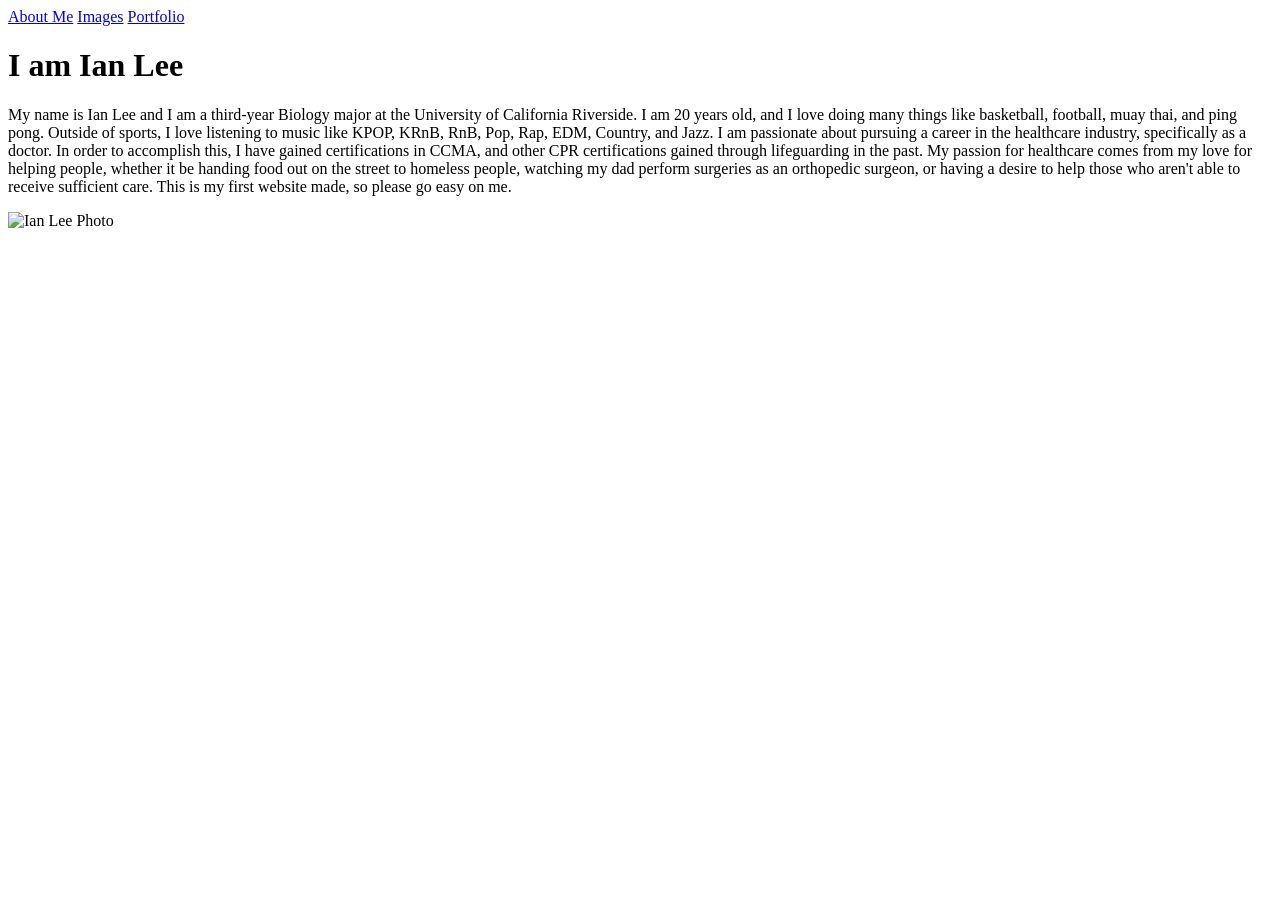
==== index.html @ 80692139 "Rename FinProjAbt.html to index.html" ====
<!DOCTYPE html>
<html>
<head>
<style>
.navbar {
  /* background-color, overflow */
}

.navbar a {
  /* float, color, padding */
  /* text-decoration */
}

.navbar a:hover {
  /* background-color */
}
</style>
<title>About Me</title>
<link rel="stylesheet" href="css/style.css">
</head>
<body>
<div class="navbar">
  <a href="FinProjAbt.html">About Me</a>
  <a href="FinProjImg.html">Images</a>
  <a href="FinProjPort.html">Portfolio</a>
</div>

<div>
  <h1>I am Ian Lee</h1>
</div>

<div class="flex-container">
    <div class="content-wrap about_content">
        <p>
          My name is Ian Lee and I am a third-year Biology major at the University of California Riverside. I am 20 years old, and I love doing many things like basketball, football, muay thai, and ping pong. Outside of sports, I love listening to music like KPOP, KRnB, RnB, Pop, Rap, EDM, Country, and Jazz. I am passionate about pursuing a career in the healthcare industry, specifically as a doctor. In order to accomplish this, I have gained certifications in CCMA, and other CPR certifications gained through lifeguarding in the past. My passion for healthcare comes from my love for helping people, whether it be handing food out on the street to homeless people, watching my dad perform surgeries as an orthopedic surgeon, or having a desire to help those who aren't able to receive sufficient care. This is my first website made, so please go easy on me.
        </p>
 <div class="about_img_container">
        <p>
          <img src="IMG_3378.jpeg" alt="Ian Lee Photo" style=height:600px;">
        </p>
    </div>
</div>

</body>
</html>
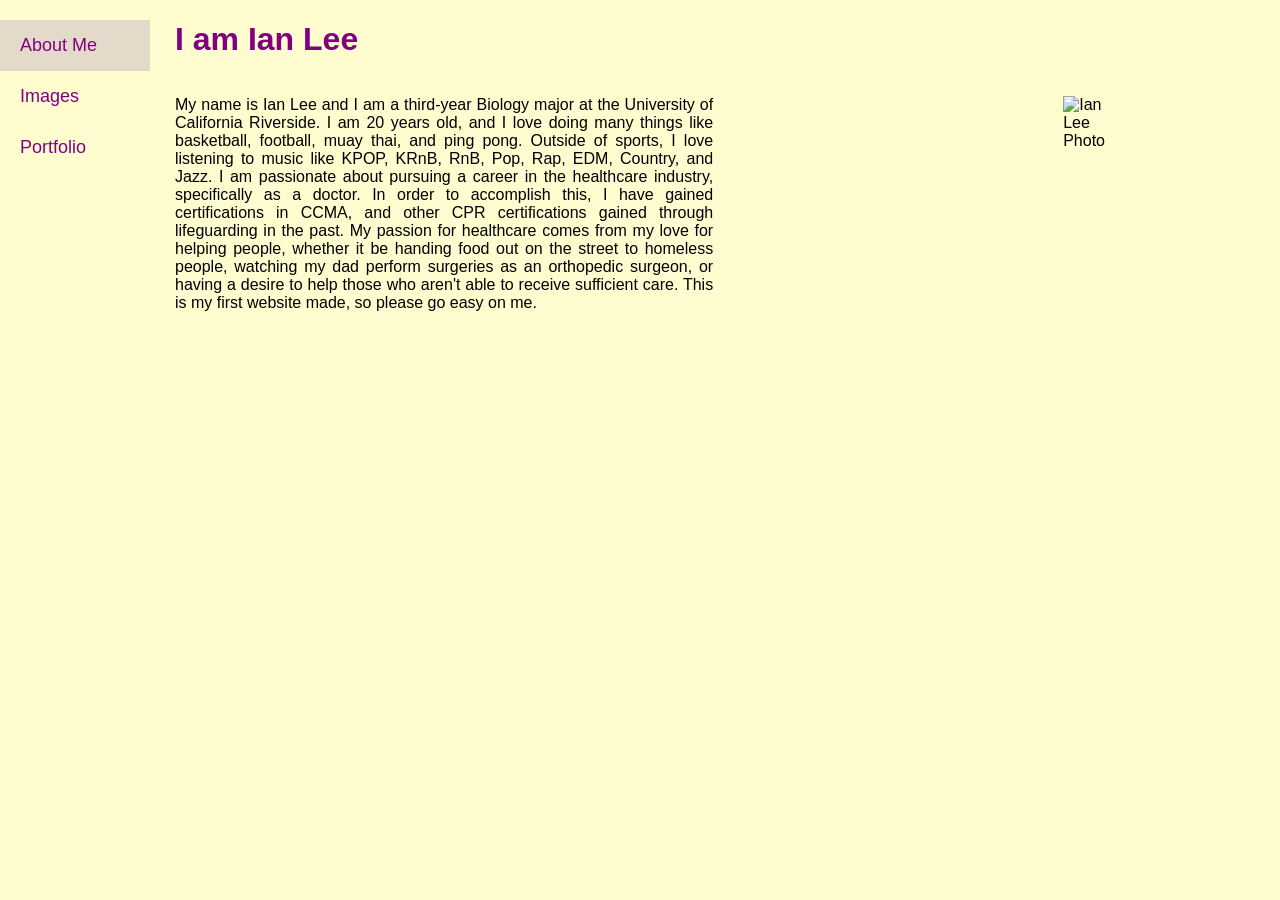
==== commit dd43ea3b: "Add files via upload" ====
--- a/index.html
+++ b/index.html
@@ -2,27 +2,29 @@
 <html>
 <head>
 <style>
-.navbar {
+.sidenav {
   /* background-color, overflow */
 }
 
-.navbar a {
+.sidenav a {
   /* float, color, padding */
   /* text-decoration */
 }
 
-.navbar a:hover {
+.sidenav a:hover {
   /* background-color */
 }
+
+
 </style>
 <title>About Me</title>
-<link rel="stylesheet" href="css/style.css">
+<link rel="stylesheet" href="style.css">
 </head>
 <body>
-<div class="navbar">
-  <a href="FinProjAbt.html">About Me</a>
-  <a href="FinProjImg.html">Images</a>
-  <a href="FinProjPort.html">Portfolio</a>
+<div class="sidenav">
+  <a class="active" href="FinProjAbt.html">About Me</a>
+  <a class="hover" href="FinProjImg.html">Images</a>
+  <a class="hover" href="FinProjPort.html">Portfolio</a>
 </div>
 
 <div>
@@ -34,7 +36,9 @@
         <p>
           My name is Ian Lee and I am a third-year Biology major at the University of California Riverside. I am 20 years old, and I love doing many things like basketball, football, muay thai, and ping pong. Outside of sports, I love listening to music like KPOP, KRnB, RnB, Pop, Rap, EDM, Country, and Jazz. I am passionate about pursuing a career in the healthcare industry, specifically as a doctor. In order to accomplish this, I have gained certifications in CCMA, and other CPR certifications gained through lifeguarding in the past. My passion for healthcare comes from my love for helping people, whether it be handing food out on the street to homeless people, watching my dad perform surgeries as an orthopedic surgeon, or having a desire to help those who aren't able to receive sufficient care. This is my first website made, so please go easy on me.
         </p>
- <div class="about_img_container">
+    </div>
+
+    <div class="about_img_container">
         <p>
           <img src="IMG_3378.jpeg" alt="Ian Lee Photo" style=height:600px;">
         </p>
@@ -42,4 +46,4 @@
 </div>
 
 </body>
-</html>
+</html>
--- a/style.css
+++ b/style.css
@@ -0,0 +1,88 @@
+
+body {
+background-color: #FFFDD0;
+  margin: 0;
+  font-family: Arial, sans-serif;
+}
+
+
+.sidenav {
+  height: 100%;
+  width: 150px;
+  position: fixed;
+  z-index: 1;
+  top: 0;
+  left: 0;
+  background-color: #FFFDD0;
+  overflow-x: hidden;
+  padding-top: 20px;
+}
+
+
+.sidenav ul {
+  list-style-type: none;
+  padding: 0;
+  margin: 0;
+}
+
+
+.sidenav a {
+  padding: 15px 20px;
+  text-decoration: none;
+  font-size: 18px;
+  color: #800080;
+  display: block; 
+  transition: 0.3s;
+}
+
+.sidenav a:hover {
+  color: #E6E6FA;
+  background-color: #FFFDD0;
+}
+
+.sidenav a.active {
+  background-color: #E3DAC9;
+  color: #800080;
+}
+
+main {
+  margin-left: 175px;
+  padding: 20px;
+}
+/* Make buttons rounded 
+.sidenav {
+  border-radius: 1em;
+  display: block;
+} */
+
+/* Set margins */
+p {
+  margin-right: 175px;
+  margin-left: 175px;
+}
+
+/* Justify text */
+div {
+  text-align: justify;
+  text-justify: inter-word;
+}
+
+/* Center headers */
+h1, h2, h3, h4, h5, h6 {
+  margin-left: 175px;
+  color: #800080;
+}
+
+/* Two column text & photos */
+.flex-container {
+    display: flex;
+    justify-content: space-around;
+    gap: 0px;
+}
+
+.arrow-list ::marker {
+  content: "→"; /* Unicode right arrow character */
+  color: #000000; /* Optional: Change the arrow color */
+  font-size: 1.2em; /* Optional: Adjust the arrow size */
+  margin-left: 225px;
+}
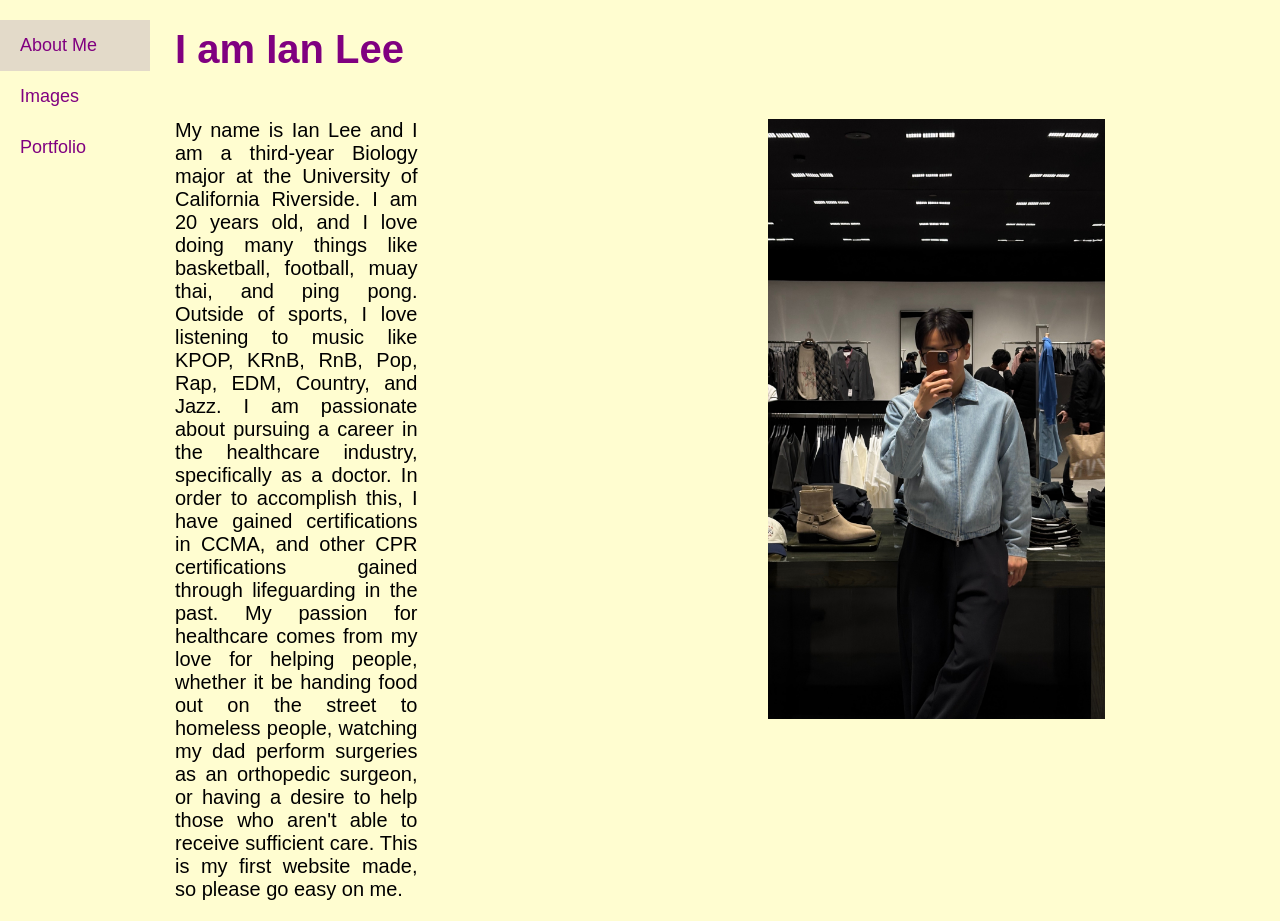
==== commit f3e35156: "Update index.html" ====
--- a/index.html
+++ b/index.html
@@ -1,28 +1,13 @@
 <!DOCTYPE html>
 <html>
 <head>
-<style>
-.sidenav {
-  /* background-color, overflow */
-}
 
-.sidenav a {
-  /* float, color, padding */
-  /* text-decoration */
-}
-
-.sidenav a:hover {
-  /* background-color */
-}
-
-
-</style>
 <title>About Me</title>
 <link rel="stylesheet" href="style.css">
 </head>
 <body>
 <div class="sidenav">
-  <a class="active" href="FinProjAbt.html">About Me</a>
+  <a class="active" href="index.html">About Me</a>
   <a class="hover" href="FinProjImg.html">Images</a>
   <a class="hover" href="FinProjPort.html">Portfolio</a>
 </div>
@@ -46,4 +31,4 @@
 </div>
 
 </body>
-</html>+</html>
--- a/style.css
+++ b/style.css
@@ -3,6 +3,7 @@
 background-color: #FFFDD0;
   margin: 0;
   font-family: Arial, sans-serif;
+  font-size: 20px;
 }
 
 
@@ -16,6 +17,8 @@
   background-color: #FFFDD0;
   overflow-x: hidden;
   padding-top: 20px;
+  border-radius: 1em;
+  display: block;
 }
 
 
@@ -43,37 +46,31 @@
 .sidenav a.active {
   background-color: #E3DAC9;
   color: #800080;
-}
+}*/
 
 main {
   margin-left: 175px;
   padding: 20px;
 }
-/* Make buttons rounded 
-.sidenav {
-  border-radius: 1em;
-  display: block;
-} */
 
-/* Set margins */
 p {
   margin-right: 175px;
   margin-left: 175px;
 }
 
-/* Justify text */
+
 div {
   text-align: justify;
   text-justify: inter-word;
 }
 
-/* Center headers */
+
 h1, h2, h3, h4, h5, h6 {
   margin-left: 175px;
   color: #800080;
 }
 
-/* Two column text & photos */
+
 .flex-container {
     display: flex;
     justify-content: space-around;
@@ -81,8 +78,8 @@
 }
 
 .arrow-list ::marker {
-  content: "→"; /* Unicode right arrow character */
-  color: #000000; /* Optional: Change the arrow color */
-  font-size: 1.2em; /* Optional: Adjust the arrow size */
+  content: "→"; 
+  color: #000000; 
+  font-size: 1.2em;
   margin-left: 225px;
-}+}
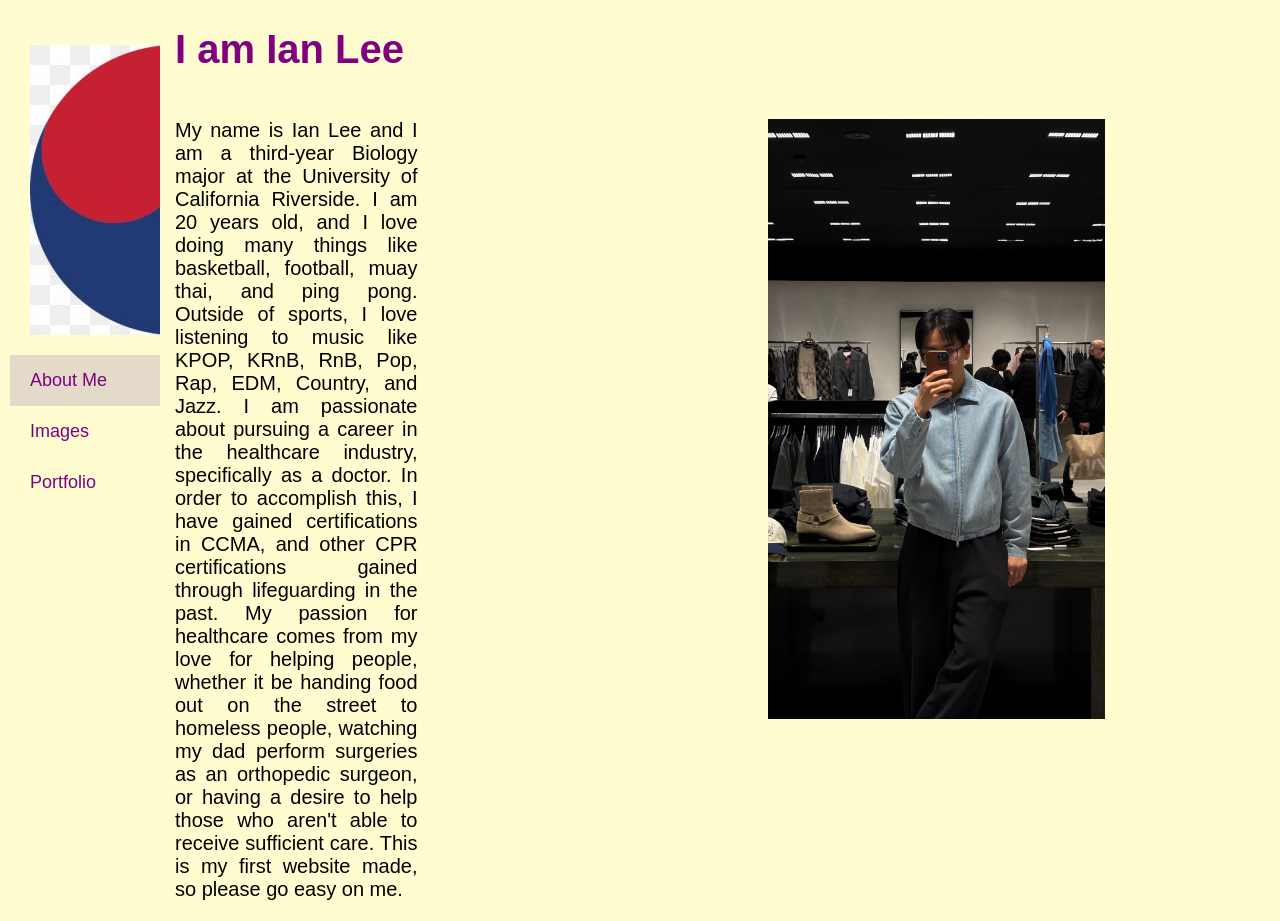
==== commit 478e71b9: "Update index.html" ====
--- a/index.html
+++ b/index.html
@@ -7,6 +7,11 @@
 </head>
 <body>
 <div class="sidenav">
+  <div class="logo">
+        <a href="index.html">
+            <img src="korea.jpeg" alt="Website Logo">
+        </a>
+    </div>
   <a class="active" href="index.html">About Me</a>
   <a class="hover" href="FinProjImg.html">Images</a>
   <a class="hover" href="FinProjPort.html">Portfolio</a>
--- a/style.css
+++ b/style.css
@@ -8,16 +8,15 @@
 
 
 .sidenav {
-  height: 100%;
+  height: 95%;
   width: 150px;
   position: fixed;
-  z-index: 1;
-  top: 0;
-  left: 0;
+  top: 10px;
+  left: 10px;
   background-color: #FFFDD0;
   overflow-x: hidden;
   padding-top: 20px;
-  border-radius: 1em;
+  border-radius: 0 1em 1em 0;
   display: block;
 }
 
@@ -39,8 +38,8 @@
 }
 
 .sidenav a:hover {
-  color: #E6E6FA;
-  background-color: #FFFDD0;
+  color: #FFFDD0;
+  background-color: #E6E6FA;
 }
 
 .sidenav a.active {
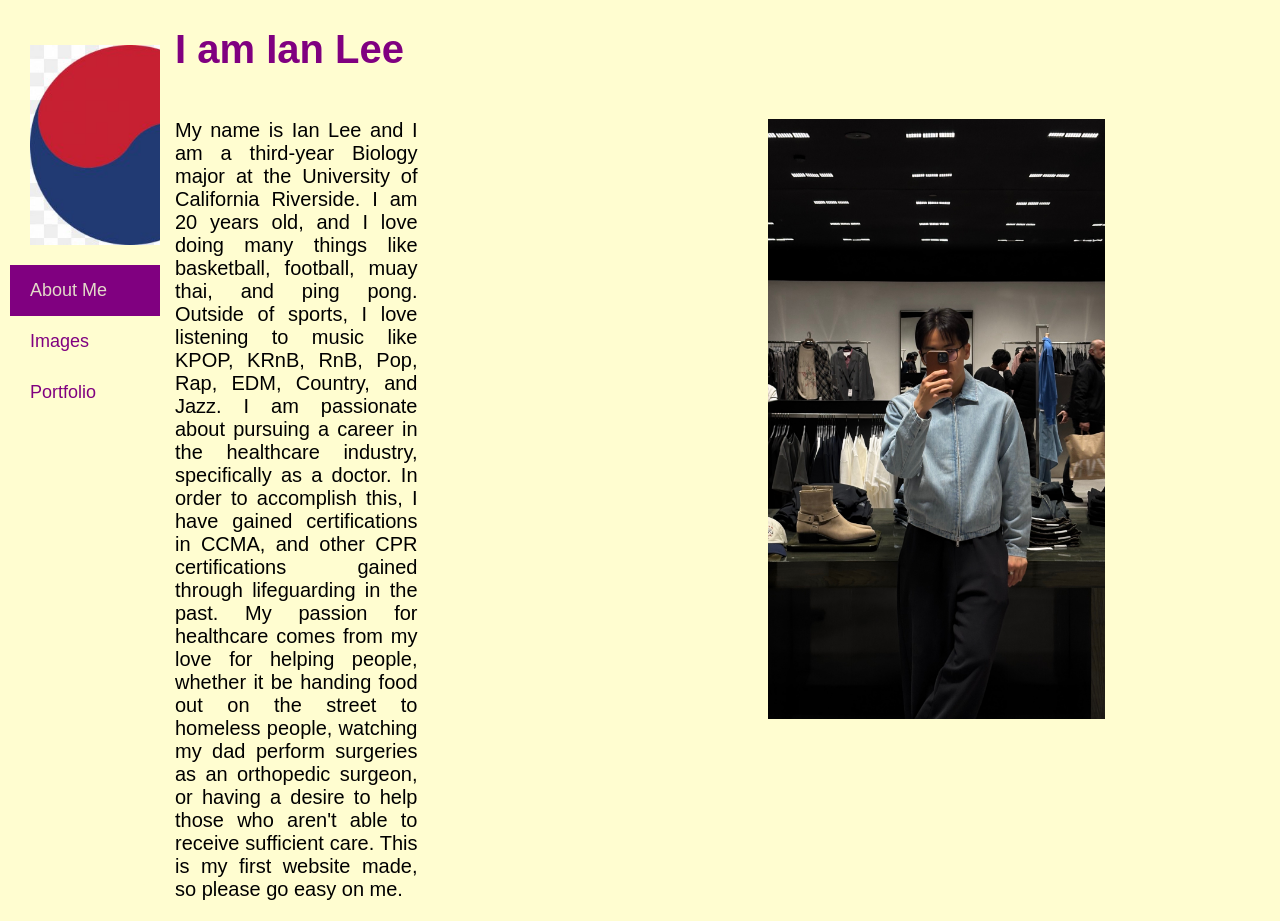
==== commit 3951a061: "Update index.html" ====
--- a/index.html
+++ b/index.html
@@ -9,7 +9,7 @@
 <div class="sidenav">
   <div class="logo">
         <a href="index.html">
-            <img src="korea.jpeg" alt="Website Logo">
+            <img src="korea.jpeg" alt="Website Logo" style=height:200px;">
         </a>
     </div>
   <a class="active" href="index.html">About Me</a>
--- a/style.css
+++ b/style.css
@@ -39,12 +39,12 @@
 
 .sidenav a:hover {
   color: #FFFDD0;
-  background-color: #E6E6FA;
+  background-color: #E3DAC9;
 }
 
 .sidenav a.active {
-  background-color: #E3DAC9;
-  color: #800080;
+  background-color: #800080;
+  color: #E3DAC9;
 }*/
 
 main {
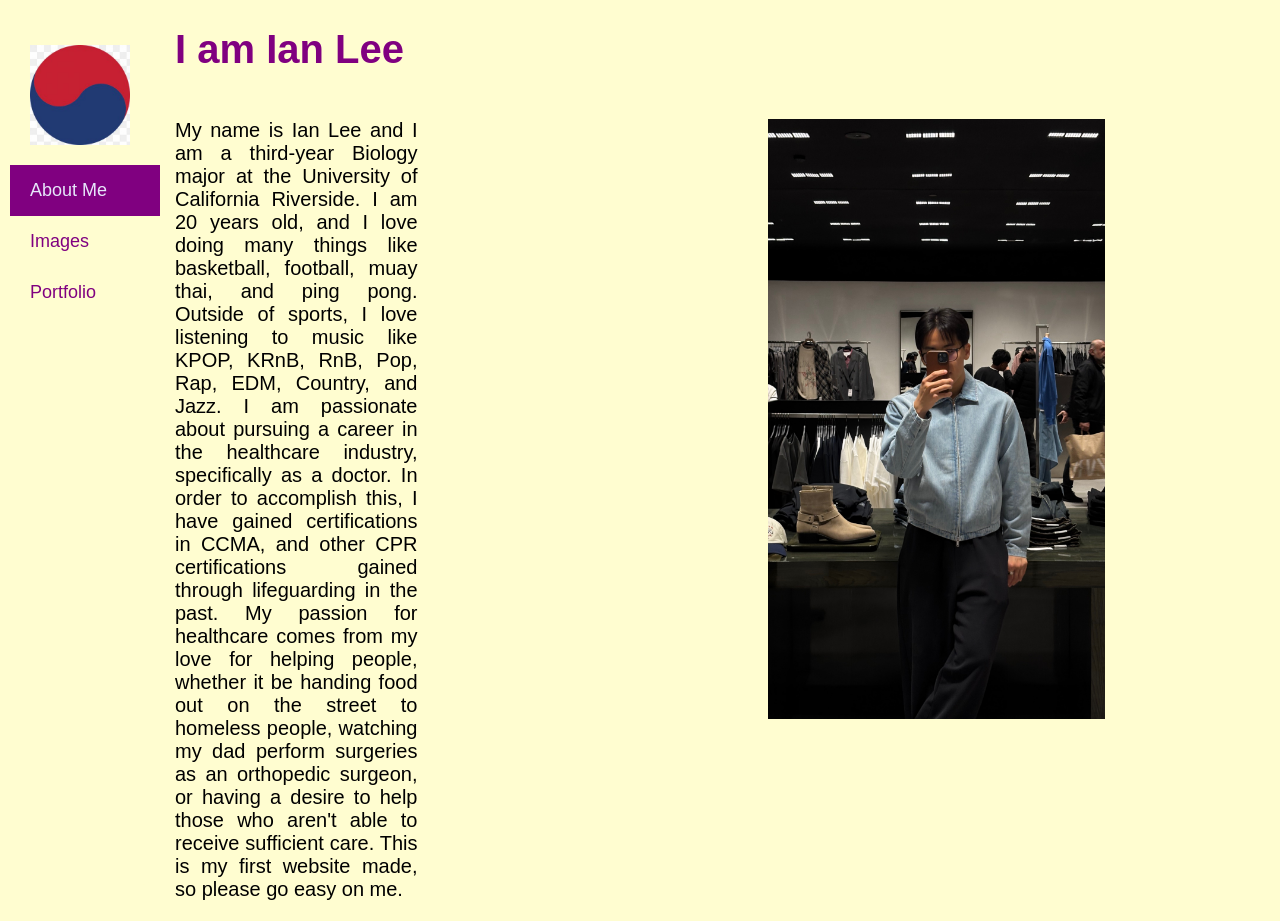
==== commit 80f80f46: "Update index.html" ====
--- a/index.html
+++ b/index.html
@@ -9,7 +9,7 @@
 <div class="sidenav">
   <div class="logo">
         <a href="index.html">
-            <img src="korea.jpeg" alt="Website Logo" style=height:200px;">
+            <img class="no boreder" src="korea.jpeg" alt="Website Logo" style=height:100px;">
         </a>
     </div>
   <a class="active" href="index.html">About Me</a>
--- a/style.css
+++ b/style.css
@@ -39,13 +39,13 @@
 
 .sidenav a:hover {
   color: #FFFDD0;
-  background-color: #E3DAC9;
+  background-color: #734F96;
 }
 
 .sidenav a.active {
   background-color: #800080;
-  color: #E3DAC9;
-}*/
+  color: #E6E6FA;
+}
 
 main {
   margin-left: 175px;
